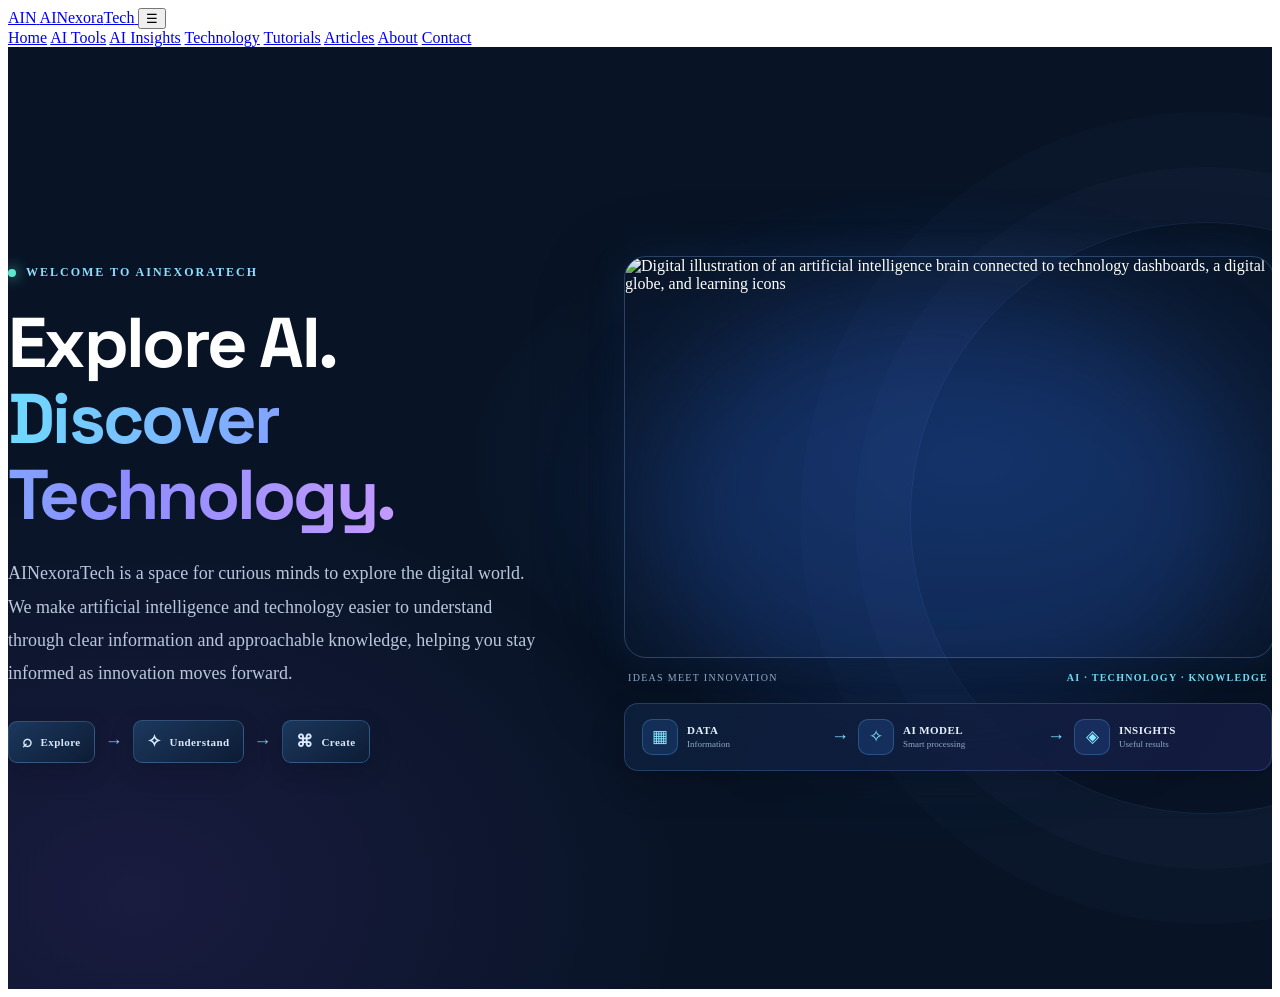
==== index.html @ 50035848 "Add files via upload" ====
<!DOCTYPE html>
<html lang="en">
<head>
  <meta charset="utf-8">
  <meta name="viewport" content="width=device-width, initial-scale=1.0">
  <meta name="description" content="AINexoraTech is a digital space for exploring artificial intelligence, technology and practical knowledge in a clear, approachable way.">
  <meta name="theme-color" content="#081426">
  <title>AINexoraTech | Explore AI. Discover Technology.</title>
  <link rel="preconnect" href="https://fonts.googleapis.com">
  <link rel="preconnect" href="https://fonts.gstatic.com" crossorigin>
  <link href="https://fonts.googleapis.com/css2?family=DM+Sans:wght@400;500;600;700&family=Space+Grotesk:wght@500;600;700&display=swap" rel="stylesheet">
  <link rel="stylesheet" href="css/style.css">
  <style>
    /* Homepage-only design. All other pages and shared styles remain unchanged. */
    .home-intro {
      min-height: calc(100vh - 78px);
      display: flex;
      align-items: center;
      overflow: hidden;
      position: relative;
      isolation: isolate;
      background:
        radial-gradient(ellipse at 76% 44%, rgba(42, 91, 190, .22), transparent 37%),
        radial-gradient(ellipse at 10% 90%, rgba(111, 63, 190, .17), transparent 34%),
        #081426;
      color: #fff;
      padding: 55px 0 65px;
    }
    .home-intro::before {
      content: ""; position: absolute; z-index: -1; width: 590px; height: 590px;
      right: -230px; top: 50%; transform: translateY(-50%); border-radius: 50%;
      border: 1px solid rgba(111,164,255,.12); box-shadow: 0 0 0 55px rgba(111,164,255,.025), 0 0 0 110px rgba(111,164,255,.02);
    }
    .intro-layout {
      display: grid; grid-template-columns: .92fr 1.08fr; align-items: center;
      gap: clamp(28px, 5vw, 68px); width: 100%;
    }
    .intro-content { position: relative; z-index: 2; }
    .intro-tag {
      display: inline-flex; align-items: center; gap: 10px; color: #8edfff; font-size: 12px;
      font-weight: 700; letter-spacing: 2px; margin-bottom: 25px;
    }
    .intro-tag::before { content: ""; width: 8px; height: 8px; border-radius: 50%; background: #5ee6d0; box-shadow: 0 0 14px #5ee6d0; }
    .intro-content h1 {
      max-width: 620px; margin: 0 0 24px; font: 700 clamp(43px, 5.5vw, 72px)/1.08 'Space Grotesk', sans-serif;
      letter-spacing: -2.7px; color: #fff;
    }
    .intro-content h1 span { background: linear-gradient(95deg, #6edbff, #8c8cff 58%, #c39aff); -webkit-background-clip: text; background-clip: text; color: transparent; }
    .intro-content p { max-width: 540px; margin: 0; color: #b9c7dc; font-size: clamp(15px, 1.5vw, 18px); line-height: 1.85; }
    .intro-diagram {
      display: flex; align-items: center; gap: 10px; flex-wrap: wrap; margin-top: 30px;
      color: #d9e9ff; font-size: 11px; font-weight: 700; letter-spacing: .04em;
    }
    .diagram-node {
      display: inline-flex; align-items: center; gap: 8px; padding: 10px 13px;
      border: 1px solid rgba(123,183,255,.28); border-radius: 9px;
      background: linear-gradient(145deg, rgba(31,65,105,.78), rgba(12,29,52,.86));
      box-shadow: 0 8px 25px rgba(0,0,0,.16); white-space: nowrap;
    }
    .diagram-node span { font-size: 17px; }
    .diagram-arrow { color: #70cfff; font-size: 18px; }
    .intro-visual { position: relative; min-width: 0; }
    .intro-visual::before {
      content: ""; position: absolute; inset: 8% 4%; border-radius: 50%;
      background: rgba(42,115,255,.19); filter: blur(55px); z-index: -1;
    }
    .intro-image {
      display: block; width: 100%; height: auto; aspect-ratio: 1.62 / 1; object-fit: cover;
      border-radius: 22px; border: 1px solid rgba(127,187,255,.28);
      box-shadow: 0 28px 85px rgba(0,0,0,.42), 0 0 40px rgba(58,135,255,.12);
    }
    .visual-caption {
      display: flex; align-items: center; justify-content: space-between; gap: 14px;
      margin: 14px 4px 0; color: #91a9c8; font-size: 10px; letter-spacing: .13em; text-transform: uppercase;
    }
    .visual-caption strong { color: #72d9f4; font-weight: 700; }
    .ai-flow {
      display: grid; grid-template-columns: 1fr auto 1fr auto 1fr; align-items: center;
      gap: 9px; margin-top: 20px; padding: 15px 17px;
      border: 1px solid rgba(117,174,255,.22); border-radius: 14px;
      background: linear-gradient(120deg, rgba(12,31,58,.94), rgba(22,28,67,.88));
      box-shadow: 0 14px 35px rgba(0,0,0,.2);
    }
    .ai-flow-step { display: flex; align-items: center; gap: 9px; min-width: 0; }
    .ai-flow-icon {
      width: 34px; height: 34px; flex: 0 0 34px; display: grid; place-items: center;
      border-radius: 10px; color: #8be8ff; font-size: 17px;
      background: rgba(59,137,255,.16); border: 1px solid rgba(105,190,255,.25);
    }
    .ai-flow-step b { display: block; color: #e7f2ff; font-size: 11px; letter-spacing: .04em; }
    .ai-flow-step small { display: block; color: #8fa8c8; font-size: 9px; margin-top: 3px; }
    .ai-flow-arrow { color: #78dfff; font-size: 18px; }
    @media (max-width: 520px) {
      .ai-flow { gap: 5px; padding: 11px 9px; }
      .ai-flow-step { flex-direction: column; align-items: flex-start; gap: 5px; }
      .ai-flow-icon { width: 29px; height: 29px; flex-basis: 29px; font-size: 14px; }
      .ai-flow-step b { font-size: 9px; }
      .ai-flow-step small { font-size: 8px; }
      .ai-flow-arrow { font-size: 14px; }
    }
    @media (max-width: 850px) {
      .intro-layout { grid-template-columns: 1fr; gap: 34px; }
      .intro-content { max-width: 720px; }
      .intro-visual { max-width: 700px; }
      .home-intro { padding: 55px 0 60px; }
    }
    @media (max-width: 520px) {
      .home-intro { min-height: calc(100vh - 68px); padding: 43px 0 48px; }
      .intro-content h1 { letter-spacing: -1.7px; }
      .intro-diagram { gap: 7px; }
      .diagram-node { padding: 8px 10px; font-size: 10px; }
      .diagram-arrow { font-size: 15px; }
      .intro-image { border-radius: 14px; }
      .visual-caption { font-size: 8px; }
    }
  </style>
</head>
<body>
  <header class="site-header">
    <div class="container nav-wrap">
      <a class="brand" href="index.html" aria-label="AINexoraTech home">
        <span class="brand-mark">AI<span>N</span></span>
        <span class="brand-name">AINexora<span>Tech</span></span>
      </a>
      <button class="menu-toggle" aria-label="Open navigation" aria-expanded="false">☰</button>
      <nav class="main-nav" aria-label="Main navigation">
        <a href="index.html" class="active" aria-current="page">Home</a>
        <a href="ai-tools.html">AI Tools</a>
        <a href="ai-insights.html">AI Insights</a>
        <a href="technology.html">Technology</a>
        <a href="tutorials.html">Tutorials</a>
        <a href="articles/index.html">Articles</a>
        <a href="about.html">About</a>
        <a href="contact.html">Contact</a>
      </nav>
    </div>
  </header>

  <main>
    <section class="home-intro" aria-labelledby="home-title">
      <div class="container intro-layout">
        <div class="intro-content">
          <span class="intro-tag">WELCOME TO AINEXORATECH</span>
          <h1 id="home-title">Explore AI.<br><span>Discover Technology.</span></h1>
          <p>AINexoraTech is a space for curious minds to explore the digital world. We make artificial intelligence and technology easier to understand through clear information and approachable knowledge, helping you stay informed as innovation moves forward.</p>
          <div class="intro-diagram" role="img" aria-label="A simple learning journey: Explore, Understand, Create">
            <div class="diagram-node"><span>⌕</span> Explore</div>
            <span class="diagram-arrow" aria-hidden="true">→</span>
            <div class="diagram-node"><span>✧</span> Understand</div>
            <span class="diagram-arrow" aria-hidden="true">→</span>
            <div class="diagram-node"><span>⌘</span> Create</div>
          </div>
        </div>
        <div class="intro-visual">
          <img class="intro-image" src="images/home-ai-illustration.png" alt="Digital illustration of an artificial intelligence brain connected to technology dashboards, a digital globe, and learning icons">
          <div class="visual-caption"><span>Ideas meet innovation</span><strong>AI · Technology · Knowledge</strong></div>
          <div class="ai-flow" role="img" aria-label="AI process diagram: Data goes into an AI model and produces useful insights">
            <div class="ai-flow-step"><span class="ai-flow-icon" aria-hidden="true">▦</span><span><b>DATA</b><small>Information</small></span></div>
            <span class="ai-flow-arrow" aria-hidden="true">→</span>
            <div class="ai-flow-step"><span class="ai-flow-icon" aria-hidden="true">✧</span><span><b>AI MODEL</b><small>Smart processing</small></span></div>
            <span class="ai-flow-arrow" aria-hidden="true">→</span>
            <div class="ai-flow-step"><span class="ai-flow-icon" aria-hidden="true">◈</span><span><b>INSIGHTS</b><small>Useful results</small></span></div>
          </div>
        </div>
      </div>
    </section>
  </main>
  <script src="js/script.js"></script>
</body>
</html>
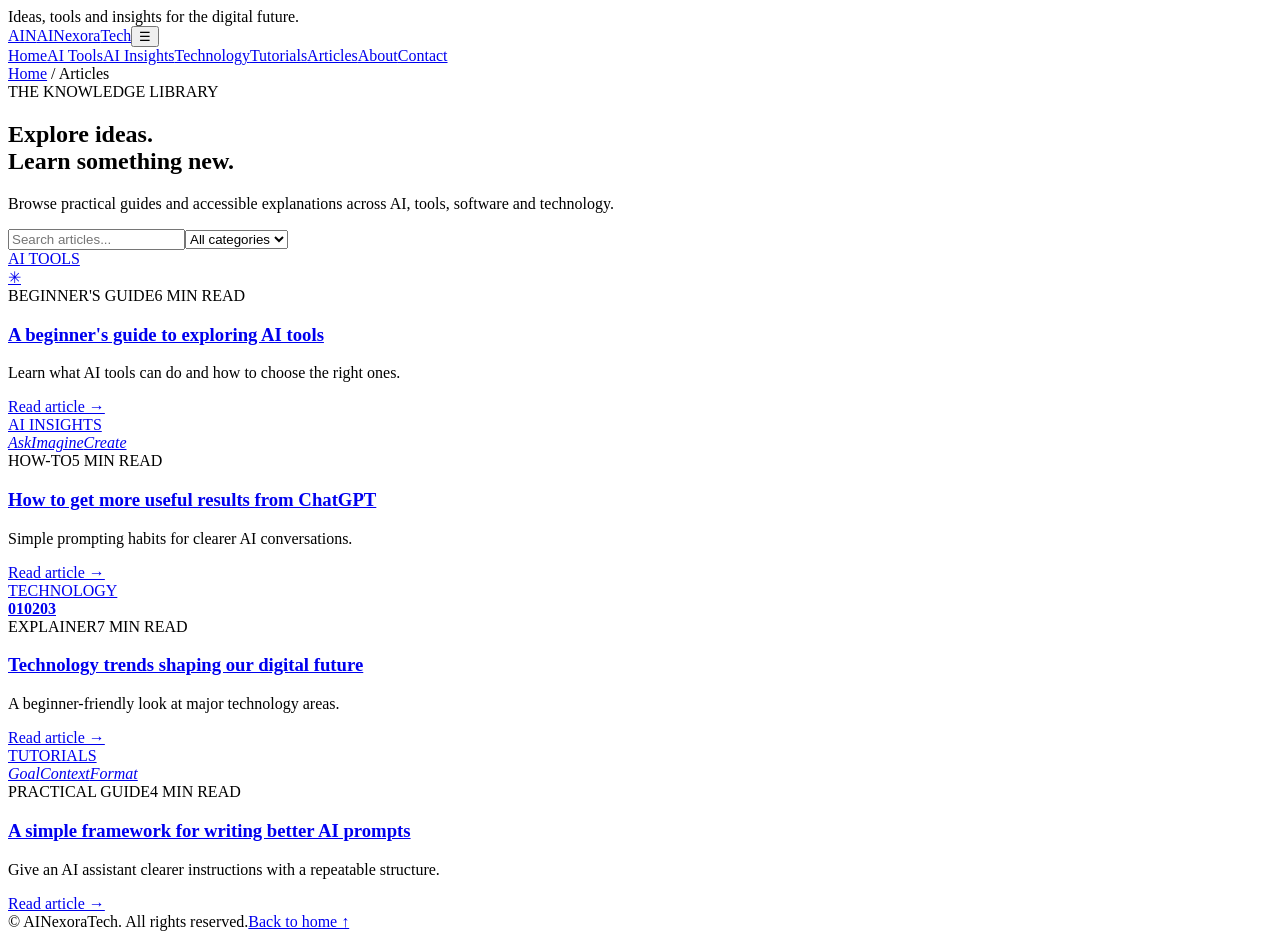
==== commit c52a4a98: "Add files via upload" ====
--- a/index.html
+++ b/index.html
@@ -1,170 +1,7 @@
 <!DOCTYPE html>
-<html lang="en">
-<head>
-  <meta charset="utf-8">
-  <meta name="viewport" content="width=device-width, initial-scale=1.0">
-  <meta name="description" content="AINexoraTech is a digital space for exploring artificial intelligence, technology and practical knowledge in a clear, approachable way.">
-  <meta name="theme-color" content="#081426">
-  <title>AINexoraTech | Explore AI. Discover Technology.</title>
-  <link rel="preconnect" href="https://fonts.googleapis.com">
-  <link rel="preconnect" href="https://fonts.gstatic.com" crossorigin>
-  <link href="https://fonts.googleapis.com/css2?family=DM+Sans:wght@400;500;600;700&family=Space+Grotesk:wght@500;600;700&display=swap" rel="stylesheet">
-  <link rel="stylesheet" href="css/style.css">
-  <style>
-    /* Homepage-only design. All other pages and shared styles remain unchanged. */
-    .home-intro {
-      min-height: calc(100vh - 78px);
-      display: flex;
-      align-items: center;
-      overflow: hidden;
-      position: relative;
-      isolation: isolate;
-      background:
-        radial-gradient(ellipse at 76% 44%, rgba(42, 91, 190, .22), transparent 37%),
-        radial-gradient(ellipse at 10% 90%, rgba(111, 63, 190, .17), transparent 34%),
-        #081426;
-      color: #fff;
-      padding: 55px 0 65px;
-    }
-    .home-intro::before {
-      content: ""; position: absolute; z-index: -1; width: 590px; height: 590px;
-      right: -230px; top: 50%; transform: translateY(-50%); border-radius: 50%;
-      border: 1px solid rgba(111,164,255,.12); box-shadow: 0 0 0 55px rgba(111,164,255,.025), 0 0 0 110px rgba(111,164,255,.02);
-    }
-    .intro-layout {
-      display: grid; grid-template-columns: .92fr 1.08fr; align-items: center;
-      gap: clamp(28px, 5vw, 68px); width: 100%;
-    }
-    .intro-content { position: relative; z-index: 2; }
-    .intro-tag {
-      display: inline-flex; align-items: center; gap: 10px; color: #8edfff; font-size: 12px;
-      font-weight: 700; letter-spacing: 2px; margin-bottom: 25px;
-    }
-    .intro-tag::before { content: ""; width: 8px; height: 8px; border-radius: 50%; background: #5ee6d0; box-shadow: 0 0 14px #5ee6d0; }
-    .intro-content h1 {
-      max-width: 620px; margin: 0 0 24px; font: 700 clamp(43px, 5.5vw, 72px)/1.08 'Space Grotesk', sans-serif;
-      letter-spacing: -2.7px; color: #fff;
-    }
-    .intro-content h1 span { background: linear-gradient(95deg, #6edbff, #8c8cff 58%, #c39aff); -webkit-background-clip: text; background-clip: text; color: transparent; }
-    .intro-content p { max-width: 540px; margin: 0; color: #b9c7dc; font-size: clamp(15px, 1.5vw, 18px); line-height: 1.85; }
-    .intro-diagram {
-      display: flex; align-items: center; gap: 10px; flex-wrap: wrap; margin-top: 30px;
-      color: #d9e9ff; font-size: 11px; font-weight: 700; letter-spacing: .04em;
-    }
-    .diagram-node {
-      display: inline-flex; align-items: center; gap: 8px; padding: 10px 13px;
-      border: 1px solid rgba(123,183,255,.28); border-radius: 9px;
-      background: linear-gradient(145deg, rgba(31,65,105,.78), rgba(12,29,52,.86));
-      box-shadow: 0 8px 25px rgba(0,0,0,.16); white-space: nowrap;
-    }
-    .diagram-node span { font-size: 17px; }
-    .diagram-arrow { color: #70cfff; font-size: 18px; }
-    .intro-visual { position: relative; min-width: 0; }
-    .intro-visual::before {
-      content: ""; position: absolute; inset: 8% 4%; border-radius: 50%;
-      background: rgba(42,115,255,.19); filter: blur(55px); z-index: -1;
-    }
-    .intro-image {
-      display: block; width: 100%; height: auto; aspect-ratio: 1.62 / 1; object-fit: cover;
-      border-radius: 22px; border: 1px solid rgba(127,187,255,.28);
-      box-shadow: 0 28px 85px rgba(0,0,0,.42), 0 0 40px rgba(58,135,255,.12);
-    }
-    .visual-caption {
-      display: flex; align-items: center; justify-content: space-between; gap: 14px;
-      margin: 14px 4px 0; color: #91a9c8; font-size: 10px; letter-spacing: .13em; text-transform: uppercase;
-    }
-    .visual-caption strong { color: #72d9f4; font-weight: 700; }
-    .ai-flow {
-      display: grid; grid-template-columns: 1fr auto 1fr auto 1fr; align-items: center;
-      gap: 9px; margin-top: 20px; padding: 15px 17px;
-      border: 1px solid rgba(117,174,255,.22); border-radius: 14px;
-      background: linear-gradient(120deg, rgba(12,31,58,.94), rgba(22,28,67,.88));
-      box-shadow: 0 14px 35px rgba(0,0,0,.2);
-    }
-    .ai-flow-step { display: flex; align-items: center; gap: 9px; min-width: 0; }
-    .ai-flow-icon {
-      width: 34px; height: 34px; flex: 0 0 34px; display: grid; place-items: center;
-      border-radius: 10px; color: #8be8ff; font-size: 17px;
-      background: rgba(59,137,255,.16); border: 1px solid rgba(105,190,255,.25);
-    }
-    .ai-flow-step b { display: block; color: #e7f2ff; font-size: 11px; letter-spacing: .04em; }
-    .ai-flow-step small { display: block; color: #8fa8c8; font-size: 9px; margin-top: 3px; }
-    .ai-flow-arrow { color: #78dfff; font-size: 18px; }
-    @media (max-width: 520px) {
-      .ai-flow { gap: 5px; padding: 11px 9px; }
-      .ai-flow-step { flex-direction: column; align-items: flex-start; gap: 5px; }
-      .ai-flow-icon { width: 29px; height: 29px; flex-basis: 29px; font-size: 14px; }
-      .ai-flow-step b { font-size: 9px; }
-      .ai-flow-step small { font-size: 8px; }
-      .ai-flow-arrow { font-size: 14px; }
-    }
-    @media (max-width: 850px) {
-      .intro-layout { grid-template-columns: 1fr; gap: 34px; }
-      .intro-content { max-width: 720px; }
-      .intro-visual { max-width: 700px; }
-      .home-intro { padding: 55px 0 60px; }
-    }
-    @media (max-width: 520px) {
-      .home-intro { min-height: calc(100vh - 68px); padding: 43px 0 48px; }
-      .intro-content h1 { letter-spacing: -1.7px; }
-      .intro-diagram { gap: 7px; }
-      .diagram-node { padding: 8px 10px; font-size: 10px; }
-      .diagram-arrow { font-size: 15px; }
-      .intro-image { border-radius: 14px; }
-      .visual-caption { font-size: 8px; }
-    }
-  </style>
-</head>
-<body>
-  <header class="site-header">
-    <div class="container nav-wrap">
-      <a class="brand" href="index.html" aria-label="AINexoraTech home">
-        <span class="brand-mark">AI<span>N</span></span>
-        <span class="brand-name">AINexora<span>Tech</span></span>
-      </a>
-      <button class="menu-toggle" aria-label="Open navigation" aria-expanded="false">☰</button>
-      <nav class="main-nav" aria-label="Main navigation">
-        <a href="index.html" class="active" aria-current="page">Home</a>
-        <a href="ai-tools.html">AI Tools</a>
-        <a href="ai-insights.html">AI Insights</a>
-        <a href="technology.html">Technology</a>
-        <a href="tutorials.html">Tutorials</a>
-        <a href="articles/index.html">Articles</a>
-        <a href="about.html">About</a>
-        <a href="contact.html">Contact</a>
-      </nav>
-    </div>
-  </header>
-
-  <main>
-    <section class="home-intro" aria-labelledby="home-title">
-      <div class="container intro-layout">
-        <div class="intro-content">
-          <span class="intro-tag">WELCOME TO AINEXORATECH</span>
-          <h1 id="home-title">Explore AI.<br><span>Discover Technology.</span></h1>
-          <p>AINexoraTech is a space for curious minds to explore the digital world. We make artificial intelligence and technology easier to understand through clear information and approachable knowledge, helping you stay informed as innovation moves forward.</p>
-          <div class="intro-diagram" role="img" aria-label="A simple learning journey: Explore, Understand, Create">
-            <div class="diagram-node"><span>⌕</span> Explore</div>
-            <span class="diagram-arrow" aria-hidden="true">→</span>
-            <div class="diagram-node"><span>✧</span> Understand</div>
-            <span class="diagram-arrow" aria-hidden="true">→</span>
-            <div class="diagram-node"><span>⌘</span> Create</div>
-          </div>
-        </div>
-        <div class="intro-visual">
-          <img class="intro-image" src="images/home-ai-illustration.png" alt="Digital illustration of an artificial intelligence brain connected to technology dashboards, a digital globe, and learning icons">
-          <div class="visual-caption"><span>Ideas meet innovation</span><strong>AI · Technology · Knowledge</strong></div>
-          <div class="ai-flow" role="img" aria-label="AI process diagram: Data goes into an AI model and produces useful insights">
-            <div class="ai-flow-step"><span class="ai-flow-icon" aria-hidden="true">▦</span><span><b>DATA</b><small>Information</small></span></div>
-            <span class="ai-flow-arrow" aria-hidden="true">→</span>
-            <div class="ai-flow-step"><span class="ai-flow-icon" aria-hidden="true">✧</span><span><b>AI MODEL</b><small>Smart processing</small></span></div>
-            <span class="ai-flow-arrow" aria-hidden="true">→</span>
-            <div class="ai-flow-step"><span class="ai-flow-icon" aria-hidden="true">◈</span><span><b>INSIGHTS</b><small>Useful results</small></span></div>
-          </div>
-        </div>
-      </div>
-    </section>
-  </main>
-  <script src="js/script.js"></script>
-</body>
-</html>
+<html lang="en"><head><meta charset="utf-8"/><meta content="width=device-width,initial-scale=1" name="viewport"/><meta content="Browse beginner-friendly AI and technology articles, guides and tutorials from AINexoraTech." name="description"/><title>Articles | AINexoraTech</title><link href="https://fonts.googleapis.com/css2?family=DM+Sans:wght@400;500;600;700&amp;family=Space+Grotesk:wght@500;600;700&amp;display=swap" rel="stylesheet"/><link href="../css/style.css" rel="stylesheet"/></head><body><div class="top-strip">Ideas, tools and insights for the digital future.</div><header class="site-header"><div class="container nav-wrap"><a class="brand" href="../index.html"><span class="brand-mark">AI<span>N</span></span><span class="brand-name">AINexora<span>Tech</span></span></a><button aria-expanded="false" aria-label="Open navigation" class="menu-toggle">☰</button><nav aria-label="Main navigation" class="main-nav"><a href="../index.html">Home</a><a href="../ai-tools.html">AI Tools</a><a href="../ai-insights.html">AI Insights</a><a href="../technology.html">Technology</a><a href="../tutorials.html">Tutorials</a><a aria-current="page" class="active" href="../articles/index.html">Articles</a><a href="../about.html">About</a><a href="../contact.html">Contact</a></nav></div></header><main><section class="page-hero"><div class="container"><div class="breadcrumb"><a href="../index.html">Home</a> / Articles</div><span class="section-kicker">THE KNOWLEDGE LIBRARY</span><h1>Explore ideas.<br/><span class="gradient-text">Learn something new.</span></h1><p>Browse practical guides and accessible explanations across AI, tools, software and technology.</p></div></section><section class="content-section"><div class="container"><div class="search-filter"><input id="articleSearch" placeholder="Search articles..." type="search"/><select aria-label="Filter by category" id="categorySelect"><option value="all">All categories</option><option value="AI Tools">AI Tools</option><option value="AI Insights">AI Insights</option><option value="Technology">Technology</option><option value="Tutorials">Tutorials</option></select></div><div class="article-listing">
+<article class="listing-card" data-article-card="" data-category="AI Tools"><a class="article-art art-ai" href="ai-tools-for-beginners.html"><span class="art-label">AI TOOLS</span><div class="art-orb">✳</div></a><div class="article-info"><div class="article-meta"><span>BEGINNER'S GUIDE</span><span>6 MIN READ</span></div><h3><a href="ai-tools-for-beginners.html">A beginner's guide to exploring AI tools</a></h3><p>Learn what AI tools can do and how to choose the right ones.</p><a class="read-link" href="ai-tools-for-beginners.html">Read article →</a></div></article>
+<article class="listing-card" data-article-card="" data-category="AI Insights"><a class="article-art art-chat" href="chatgpt-beginners.html"><span class="art-label">AI INSIGHTS</span><div class="chat-bubbles"><i>Ask</i><i>Imagine</i><i>Create</i></div></a><div class="article-info"><div class="article-meta"><span>HOW-TO</span><span>5 MIN READ</span></div><h3><a href="chatgpt-beginners.html">How to get more useful results from ChatGPT</a></h3><p>Simple prompting habits for clearer AI conversations.</p><a class="read-link" href="chatgpt-beginners.html">Read article →</a></div></article>
+<article class="listing-card" data-article-card="" data-category="Technology"><a class="article-art art-future" href="technology-trends.html"><span class="art-label">TECHNOLOGY</span><div class="future-lines"><b>01</b><b>02</b><b>03</b></div></a><div class="article-info"><div class="article-meta"><span>EXPLAINER</span><span>7 MIN READ</span></div><h3><a href="technology-trends.html">Technology trends shaping our digital future</a></h3><p>A beginner-friendly look at major technology areas.</p><a class="read-link" href="technology-trends.html">Read article →</a></div></article>
+<article class="listing-card" data-article-card="" data-category="Tutorials"><a class="article-art art-chat" href="write-better-prompts.html"><span class="art-label">TUTORIALS</span><div class="chat-bubbles"><i>Goal</i><i>Context</i><i>Format</i></div></a><div class="article-info"><div class="article-meta"><span>PRACTICAL GUIDE</span><span>4 MIN READ</span></div><h3><a href="write-better-prompts.html">A simple framework for writing better AI prompts</a></h3><p>Give an AI assistant clearer instructions with a repeatable structure.</p><a class="read-link" href="write-better-prompts.html">Read article →</a></div></article>
+</div><p class="empty-state" hidden="" id="emptyState">No articles match your search. Try another keyword or category.</p></div></section></main><footer class="site-footer"><div class="container footer-bottom"><span>© <span id="year"></span> AINexoraTech. All rights reserved.</span><a href="../index.html">Back to home ↑</a></div></footer><script src="../js/script.js"></script></body></html>
